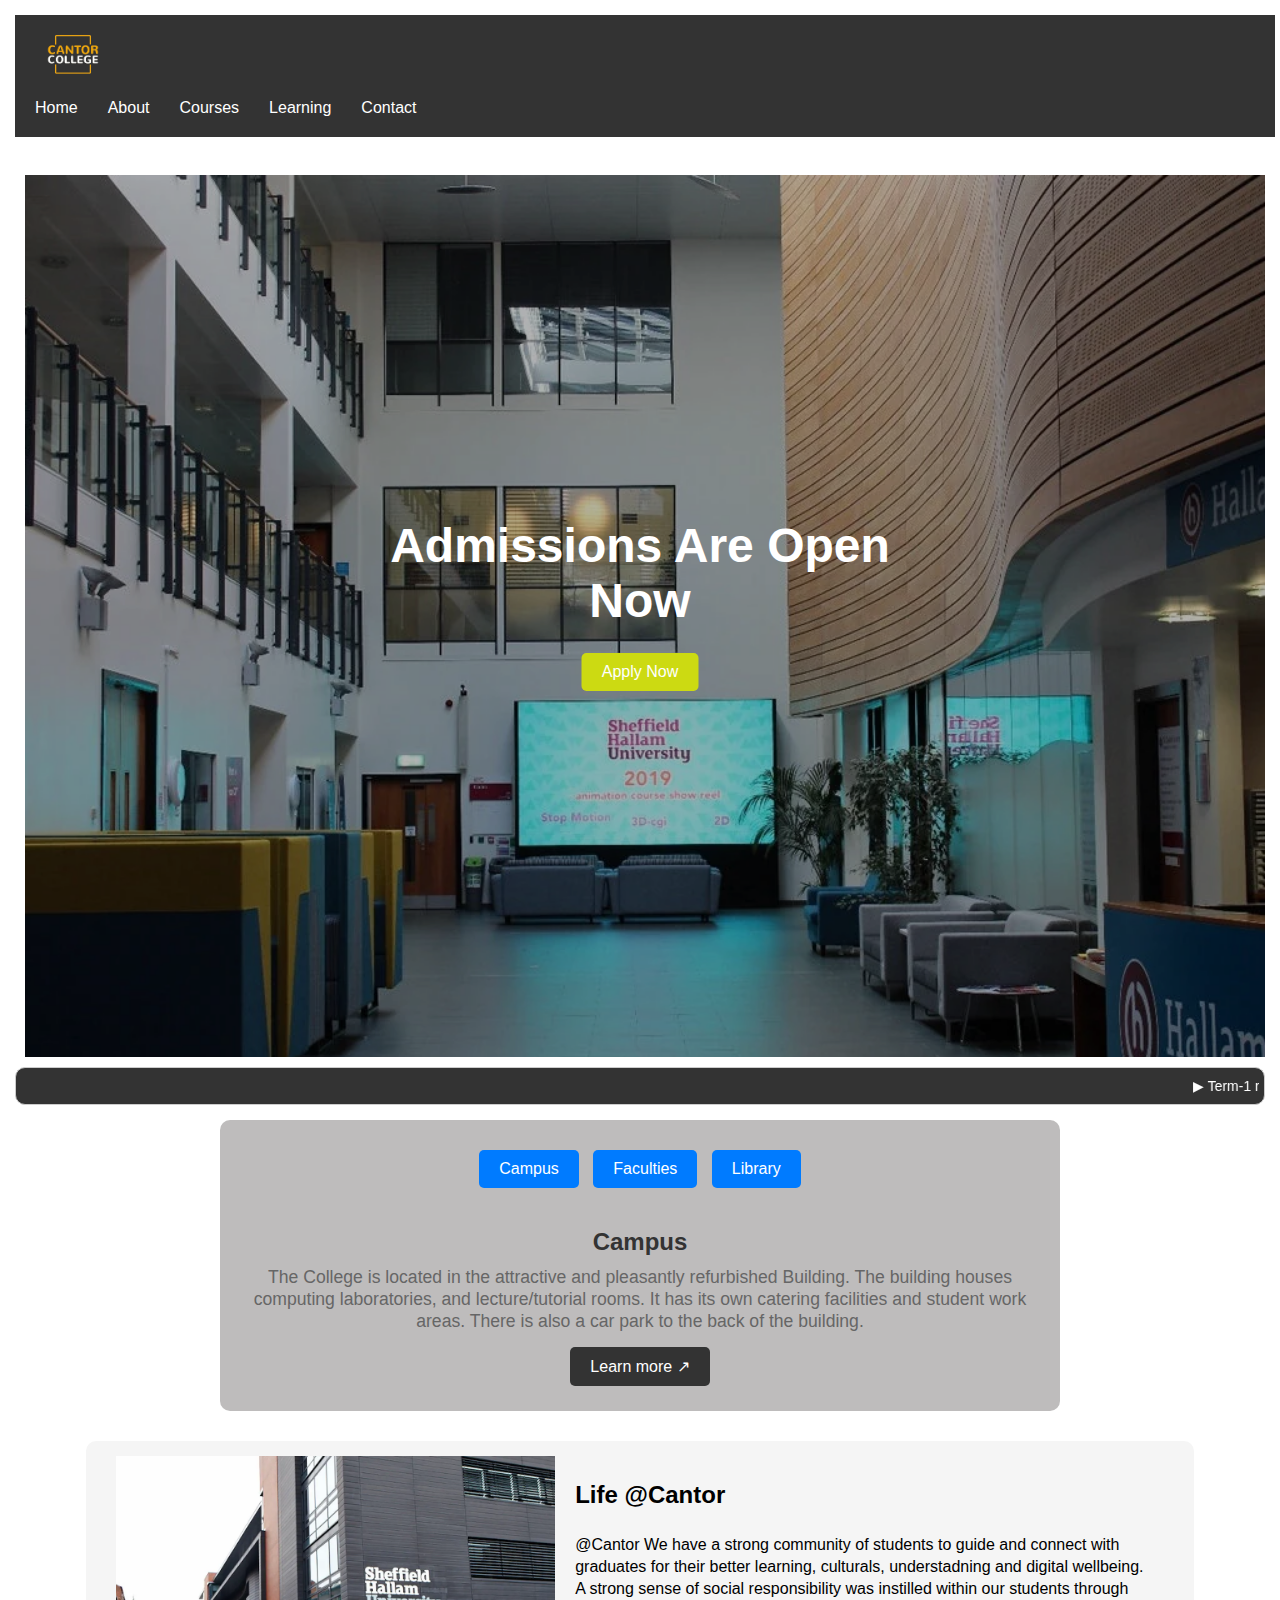
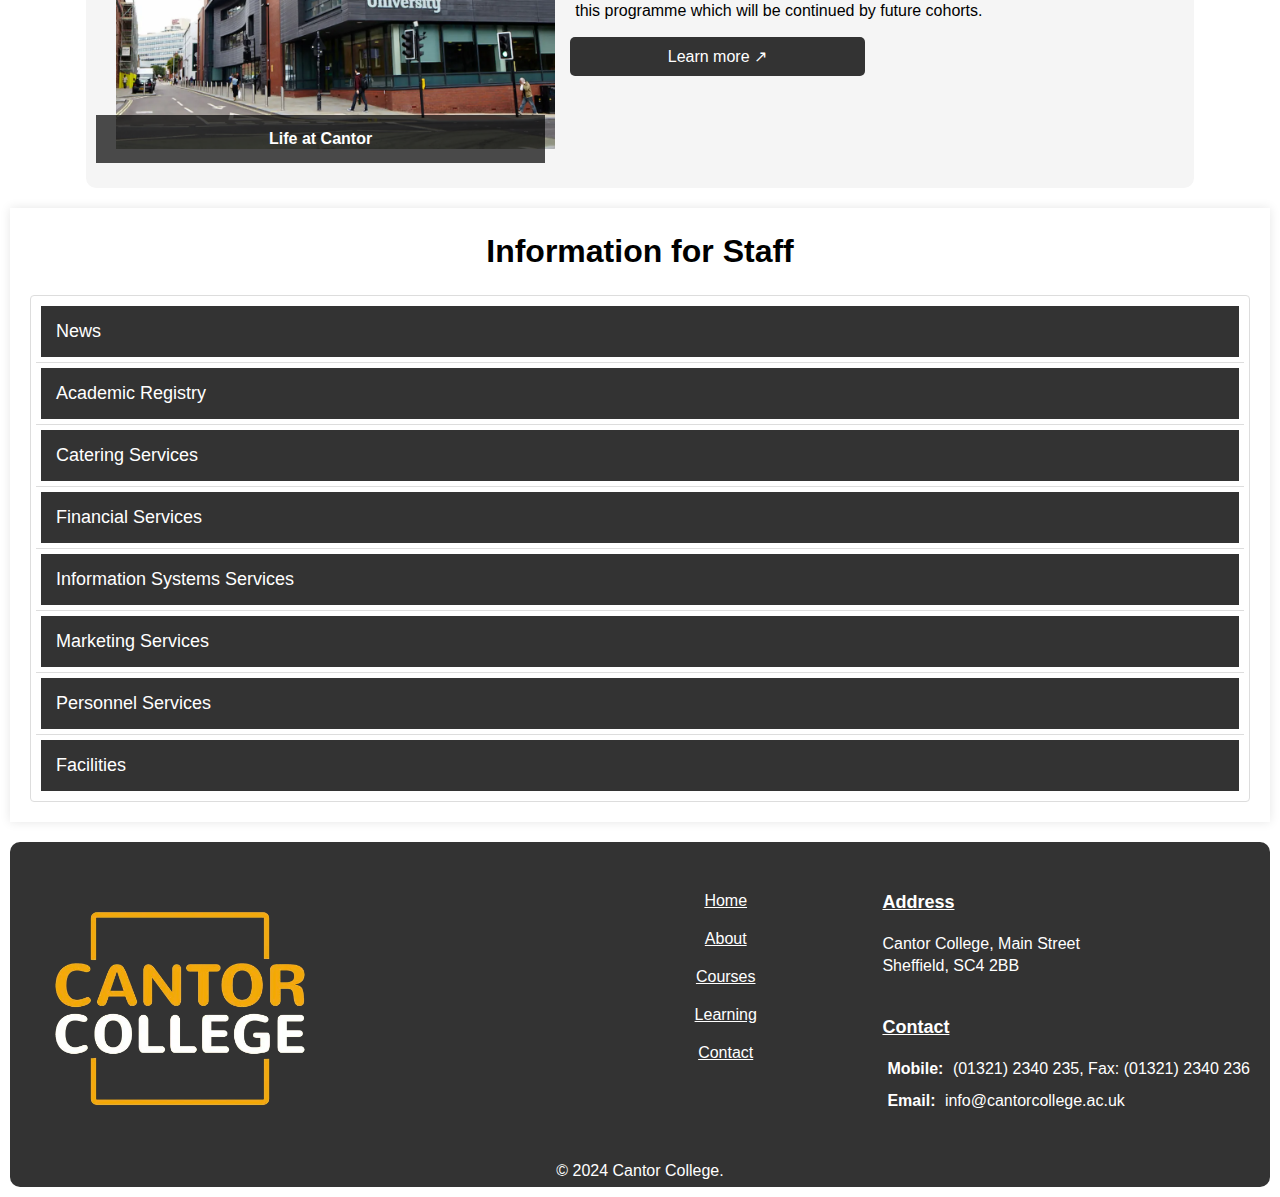
==== website_code/index.html @ 86c891d0 "version-1" ====
<!DOCTYPE html>
<html lang="en">
  <head>
    <meta charset="UTF-8" />
    <meta name="viewport" content="width=device-width, initial-scale=1.0" />
    <link rel="shortcut icon" href="./assets/logo.webp" type="image/webp" />
    <link rel="shortcut icon" href="./assets/logo.webp" type="image/png" />
    <!-- <link rel="shortcut icon" href="./assets/logo.png" type="image/x-icon"> -->
    <link rel="preconnect" href="https://fonts.googleapis.com" />
    <link rel="preconnect" href="https://fonts.gstatic.com" crossorigin />
    <link rel="stylesheet" href="./Styles/Index.css" />
    <title>Home | Cantor College</title>
  </head>
  <body>
    <!-- header  -->

    <header>
      <nav class="navbar">
        <div class="menu">
          <picture class="logo">
            <source
              srcset="./assets/Logo-transparent.webp"
              type="image/webp"
              class="lazyload"
            />
            <img
              src="./assets/Logo-transparent.webp"
              alt="Logo"
              type="image/webp"
            />
          </picture>
          <div class="nav-links">
            <a href="./index.html" class="nav-item">Home</a>
            <a href="./about.html" class="nav-item">About</a>
            <a href="./courses.html" class="nav-item">Courses</a>
            <a href="./learning.html" class="nav-item">Learning</a>
            <a href="./contact.html" class="nav-item">Contact</a>
          </div>
        </div>
        <picture>
          <source
            srcset="./assets/menu.webp"
            type="image/webp"
            class="lazyload"
          />
          <img
            src="./assets/menu.webp"
            alt="menu-icon"
            type="image/webp"
            class="hamburger"
            onclick="menuFunction()"
          />
        </picture>
      </nav>
      <div id="hamburger-menu" class="hide">
        <a href="./index.html" class="nav-item">Home</a>
        <a href="./about.html" class="nav-item">About</a>
        <a href="./learning.html" class="nav-item">Learning</a>
        <a href="./courses.html" class="nav-item">Courses</a>
        <a href="./contact.html" class="nav-item">Contact</a>
      </div>
    </header>

    <!-- section starts here  -->

    <section>
      <div class="section-slides">
        <picture>
          <source srcset="./assets/cantor-main-hall.webp" class="lazyload" />
          <!-- <source srcset="image.jpg" type="image/jpeg"> -->
          <img
            src="./assets/cantor-main-hall.webp"
            alt="cantor-main-hall"
            type="image/webp"
            class="slides"
          />
        </picture>
        <picture>
          <source srcset="./assets/computer-lab.webp" class="lazyload" />
          <!-- <source srcset="image.jpg" type="image/jpeg"> -->
          <img
            src="./assets/computer-lab.webp"
            alt="computer-lab"
            type="image/webp"
            class="slides"
          />
        </picture>
        <picture>
          <source srcset="./assets/cantor-main-hall.webp" class="lazyload" />
          <!-- <source srcset="image.jpg" type="image/jpeg"> -->
          <img
            src="./assets/cantor-main-hall.webp"
            alt="cantor-main-hall"
            type="image/webp"
            class="slides"
          />
        </picture>
        <div class="overlay">
          <h1>Admissions Are Open Now</h1>
          <button>Apply Now</button>
        </div>
      </div>
    </section>

    <!-- Latest News Section  -->

    <section>
      <div class="floating-news">
        <marquee
          behavior="scroll"
          direction="left"
          onmouseover="this.stop();"
          onmouseout="this.start();"
        >
          &#x25B6; Term-1 results are out. Contact your HOD for more updates. |
          &#x25B6; Term-2 Classes will commense form July 10th | &#x25B6;
          Students are requested to update their Assignments for certfications
        </marquee>
      </div>
    </section>

    <!-- facilities section  -->

    <section class="facilities-section">
      <div class="facilities-menu">
        <button class="campus-button" onclick="facilities('campus')">
          Campus
        </button>
        <button class="campus-button" onclick="facilities('facilities')">
          Faculties
        </button>
        <button class="campus-button" onclick="facilities('library')">
          Library
        </button>
      </div>

      <div id="campus" class="name" style="display: none">
        <h2>Campus</h2>
        <p>
          The College is located in the attractive and pleasantly refurbished
          Building. The building houses computing laboratories, and
          lecture/tutorial rooms. It has its own catering facilities and student
          work areas. There is also a car park to the back of the building.
        </p>
        <button id="redirect-button">Learn more &#x2197;</button>
      </div>
      <div id="facilities" class="name" style="display: none">
        <h2>Facilties</h2>
        <div class="custom-list">
          <div class="list-item">&#x27A4; Wi-Fi technology</div>
          <div class="list-item">
            &#x27A4; Pool teaching rooms, including classrooms to teach from 25
            - 80 students
          </div>
          <div class="list-item">&#x27A4; Specialist faculty facilities</div>
          <div class="list-item">
            &#x27A4; A double-height lecture theatre at first and second-floor
            level
          </div>
          <div class="list-item">
            &#x27A4; Dramatic three-storey glass open atrium
          </div>
          <div class="list-item">&#x27A4; Meeting rooms</div>
          <div class="list-item">&#x27A4; Office accommodation</div>
          <div class="list-item">&#x27A4; Specialist IT facilities</div>
          <div class="list-item">&#x27A4; Reception desk area</div>
          <div class="list-item">&#x27A4; Catering outlet</div>
          <div class="list-item">
            &#x27A4; Parking for disabled badge holders
          </div>
          <div class="list-item">&#x27A4; Cycle racks</div>
        </div>
        <button>Learn more &#x2197;</button>
      </div>
      <div id="library" class="name" style="display: none">
        <h2>Library</h2>
        <p>
          We had a strong community of students to guide and connect with
          graduates for their better learning, culturals, understadning and
          digital wellbeing. A strong sense of social responsibility was
          instilled within our students through this programme which will be
          continued by future cohorts.
        </p>
        <button>Learn more &#x2197;</button>
      </div>
    </section>

    <!-- Section Blog  -->

    <section class="blog-section">
      <div class="blog">
        <div class="blog-image">
          <picture>
            <source srcset="./assets/college-outside.webp" class="lazyload" />
            <img
              src="./assets/college-outside.webp"
              alt="college-outside"
              type="image/webp"
              class="blog-cover"
            />
          </picture>
          <div class="blog-cover-name">
            <h4>Life at Cantor</h4>
          </div>
        </div>
        <div class="blog-content">
          <h2>Life @Cantor</h2>
          <p>
            @Cantor We have a strong community of students to guide and connect
            with graduates for their better learning, culturals, understadning
            and digital wellbeing. A strong sense of social responsibility was
            instilled within our students through this programme which will be
            continued by future cohorts.
          </p>
          <button id="open-dialog">Learn more &#x2197;</button>
          <div id="dialog-box" class="dialog-box">
            <div class="dialog-content">
              <p>More updates are on the way!</p>
              <button id="close-dialog">Close</button>
            </div>
          </div>
        </div>
      </div>
    </section>

    <!-- For Staff  -->

    <div class="accordion-container">
      <h1>Information for Staff</h1>
      <div class="accordion">
        <div class="accordion-item">
          <div class="accordion-header" onclick="toggleAccordion(this)">
            News
          </div>
          <div class="accordion-content">
            <p>
              Cantor College recently hosted the Software Engineering student of
              the year awards. Short-listed candidates from around the country
              attended the one day event.
            </p>
          </div>
        </div>
        <div class="accordion-item">
          <div class="accordion-header" onclick="toggleAccordion(this)">
            Academic Registry
          </div>
          <div class="accordion-content">
            <p>
              For academic regulations, assessment, awards, student records and
              course validation.
            </p>
          </div>
        </div>
        <div class="accordion-item">
          <div class="accordion-header" onclick="toggleAccordion(this)">
            Catering Services
          </div>
          <div class="accordion-content">
            <p>
              Contact the Catering Services regarding on and off-site catering.
            </p>
          </div>
        </div>
        <div class="accordion-item">
          <div class="accordion-header" onclick="toggleAccordion(this)">
            Financial Services
          </div>
          <div class="accordion-content">
            <p>
              The financial team based on the 2nd Floor are responsible for all
              areas of student finance as well as College budgeting.
            </p>
          </div>
        </div>
        <div class="accordion-item">
          <div class="accordion-header" onclick="toggleAccordion(this)">
            Information Systems Services
          </div>
          <div class="accordion-content">
            <p>
              The ISS team delivers the College’s computing facilities including
              all hardware and software. They also run the staff helpdesk.
            </p>
          </div>
        </div>
        <div class="accordion-item">
          <div class="accordion-header" onclick="toggleAccordion(this)">
            Marketing Services
          </div>
          <div class="accordion-content">
            <p>
              The Marketing Team will help promote events and new courses. They
              will help with press release preparation.
            </p>
          </div>
        </div>
        <div class="accordion-item">
          <div class="accordion-header" onclick="toggleAccordion(this)">
            Personnel Services
          </div>
          <div class="accordion-content">
            <p>
              All staff pay and conditions enquiries should be directed to the
              Personnel Services team on the 3rd floor.
            </p>
          </div>
        </div>
        <div class="accordion-item">
          <div class="accordion-header" onclick="toggleAccordion(this)">
            Facilities
          </div>
          <div class="accordion-content">
            <p>
              The facilities are responsible for the general care and
              maintenance of the College. All enquiries via the main helpdesk.
            </p>
          </div>
        </div>
      </div>
    </div>

    <!-- footer section  -->

    <footer>
      <div class="layout">
        <div class="foot-left">
          <picture>
            <source srcset="./assets/Logo-transparent.webp" class="lazyload" />
            <img
              src="./assets/Logo-transparent.webp"
              alt="logo"
              type="image/webp"
            />
          </picture>
        </div>
        <div class="foot-middle">
          <nav>
            <a href="./index.html">Home</a>
            <a href="./about.html">About</a>
            <a href="#">Courses</a>
            <a href="./learning.html">Learning</a>
            <a href="#">Contact</a>
          </nav>
        </div>
        <div class="foot-right">
          <div class="address">
            <h3>Address</h3>
            <p>Cantor College, Main Street<br />Sheffield, SC4 2BB</p>
          </div>
          <div class="contact-info">
            <h3>Contact</h3>
            <p>
              <strong>Mobile:</strong> (01321) 2340 235, Fax: (01321) 2340 236
            </p>
            <p><strong>Email:</strong> info@cantorcollege.ac.uk</p>
          </div>
        </div>
      </div>
      <p class="credits">© 2024 Cantor College.</p>
    </footer>

    <script src="./js/lazysizes.min.js" async=""></script>
    <script src="./js/SlideShow.js"></script>
    <script src="./js/menuFunction.js"></script>
    <script src="./js/facilities.js"></script>
    <script src="./js/accordian.js"></script>
    <script src="./js/blog.js"></script>
    <script>
      document
        .getElementById("redirect-button")
        .addEventListener("click", function () {
          window.location.href = "students.html";
        });
    </script>
  </body>
</html>
---- website_code/Styles/Index.css ----
* {
  margin: 0;
  padding: 0;
  font-family: "Poppins", sans-serif;
  padding: 5px;
}

p {
  line-height: 22px;
}

.navbar {
  display: flex;
  justify-content: space-between;
  align-items: center;
  /* padding: 10px 20px; */
  background-color: #333;
  width: 100%;
}

.logo img {
  height: 50px;
}

.nav-links {
  display: flex;
  gap: 20px;
}

.nav-item {
  color: #fff;
  text-decoration: none;
  /* padding: 10px 15px; */
}

.nav-item:hover {
  background-color: #575757;
  border-radius: 5px;
}

.hamburger {
  display: none;
  height: 30px;
  cursor: pointer;
}

.hamburger img {
  height: 30px;
}

#hamburger-menu {
  display: none;
  flex-direction: column;
  background-color: #333;
  position: absolute;
  top: 62px;
  right: 5px;
  width: 200px;
  border-radius: 5px;
}

#hamburger-menu a {
  color: #fff;
  text-decoration: none;
  padding: 10px;
  border-bottom: 1px solid #444;
  z-index: 1;
}

#hamburger-menu a:last-child {
  border-bottom: none;
}

#hamburger-menu a:hover {
  background-color: #575757;
}

.hide {
  display: none;
}

/* Responsive */
@media (max-width: 768px) {
  .nav-links {
    display: none;
  }

  .hamburger {
    display: block;
  }

  #hamburger-menu.hide {
    display: none;
  }

  #hamburger-menu:not(.hide) {
    display: flex;
    margin-top: 40px;
    z-index: 1;
  }
}

.section-slides {
  position: relative;
  max-width: 100%;
  height: 100vh;
  overflow: hidden;
}

.section-slides img {
  filter: brightness(0.7);
}

.slides {
  width: 100%;
  height: 100vh;
  object-fit: cover;
  display: none;
}

.slides:first-child {
  display: block;
}

.overlay {
  position: absolute;
  top: 50%;
  left: 50%;
  transform: translate(-50%, -50%);
  text-align: center;
  color: #fff;
}

.overlay h1 {
  font-size: 3em;
  margin-bottom: 20px;
  /* background-color: #575757; */
}

.overlay button {
  padding: 10px 20px;
  font-size: 1em;
  background-color: #ccda12;
  color: white;
  border: none;
  cursor: pointer;
  border-radius: 5px;
}

.overlay button:hover {
  background-color: #0056b3;
}

.floating-news {
  /* width: 95%;  */
  background-color: #333;
  /* padding: 10px;  */
  overflow: hidden;
  border: 1px solid #ccc;
  cursor: pointer;
  display: flex;
  justify-content: center;
  border-radius: 10px;
}

.floating-news marquee {
  font-size: 14px;
  color: #ffffff;
  white-space: nowrap;
}

/* section.facilities-section {
    background-color: rgb(190, 188, 188);
    border-radius: 10px;
    margin: 10px 0;
    width: 90%;
} */

.facilities-section {
  background-color: rgb(190, 188, 188);
  border-radius: 10px;
  margin: 10px auto;
  width: 90%;
  max-width: 800px;
  padding: 20px;
  text-align: center;
}

.campus-button {
  background-color: #007bff;
  color: white;
  border: none;
  padding: 10px 20px;
  margin: 5px;
  font-size: 16px;
  border-radius: 5px;
  cursor: pointer;
}

.campus-button:hover {
  background-color: #0056b3;
}

.name {
  margin-top: 20px;
  display: none;
}

.name h2 {
  color: #333;
}

.name p {
  color: #666;
  font-size: 1.1em;
}

.name button {
  background-color: #333;
  color: white;
  border: none;
  padding: 10px 20px;
  margin-top: 10px;
  font-size: 16px;
  border-radius: 5px;
  cursor: pointer;
}

.name button:hover {
  background-color: #ccda12;
}

.custom-list {
  margin-top: 10px;
  text-align: left;
}

.list-item {
  margin-bottom: 5px;
}

.list-item::before {
  margin-right: 5px;
  font-size: 16px;
}

footer {
  background-color: #333;
  padding: 30px 0 0;
  margin: 20px 0 0;
  border-radius: 10px;
  color: white;
  width: 100%;
}

footer .layout {
  display: flex;
  justify-content: space-between;
  align-items: flex-start;
  margin: 0 auto;
}

@media screen and (max-width: 1140px) {
  footer .layout {
    display: block;
  }

  .layout .foot-left img {
    width: 100px;
  }

   footer .foot-middle a {
    text-align: left;
  }
}

.foot-left {
  flex: 0 0 auto;
  /* margin-right: 20px; */
}

.foot-left img {
  width: 50%;
}

.foot-middle {
  flex: 1 1 auto;
}

.foot-middle nav {
  display: flex;
  /* flex-wrap: wrap; */
  flex-direction: column;
  gap: 10px;
}

.foot-middle a {
  color: #ffffff;
  text-decoration: none;
  padding: 5px 5px;
  border-radius: 5px;
  transition: background-color 0.3s ease;
  text-align: center;
  text-decoration: underline;
}

.foot-middle a:hover {
  color: white;
  text-decoration: none;
}

.foot-right {
  flex: 0 0 auto;
}

.address,
.contact-info {
  margin-bottom: 20px;
}

.address h3,
.contact-info h3 {
  font-size: 18px;
  margin-bottom: 10px;
  text-decoration: underline;
}

.list-foot {
  margin: 5px 0;
  line-height: 1.5;
}

p.credits {
  text-align: center;
}

/* CSS for blog section */

.blog-section {
  display: flex;
  justify-content: center;
  padding: 20px;
}

.blog {
  display: flex;
  width: 90%;
  max-width: 1200px;
  background-color: #f5f5f5;
  border-radius: 10px;
  overflow: hidden;
  flex-direction: row; /* Default flex direction */
}

.blog-image {
  position: relative;
  flex: 0 0 40%;
  max-width: 40%;
  margin-bottom: 20px;
}

.blog-image img {
  width: 100%;
  height: auto;
}

.blog-cover-name {
  position: absolute;
  bottom: 0;
  width: 100%;
  background-color: rgba(0, 0, 0, 0.7);
  color: white;
  text-align: center;
  padding: 10px 0;
}

.blog-content {
  flex: 1 1 60%;
  padding: 30px;
  display: flex;
  flex-direction: column;
  justify-content: flex-start;
}

.blog-content h2 {
  margin-top: 0;
}

.blog-content p {
  margin: 15px 0 0;
}

.blog-content button {
  background-color: #333;
  color: white;
  border: none;
  padding: 10px 20px;
  margin-top: 10px;
  font-size: 16px;
  border-radius: 5px;
  cursor: pointer;
  width: 50%;
  gap: 25px;
}

#open-dialog {
  padding: 10px 20px;
  font-size: 16px;
  cursor: pointer;
}

.dialog-box {
  display: none;
  position: fixed;
  top: 0;
  left: 0;
  width: 100%;
  height: 100%;
  background-color: rgba(0, 0, 0, 0.5);
  justify-content: center;
  align-items: center;
}

.dialog-content {
  background-color: white;
  padding: 20px;
  border-radius: 5px;
  text-align: center;
  box-shadow: 0 0 10px rgba(0, 0, 0, 0.1);
}

.dialog-content p {
  margin: 0 0 20px 0;
}

#close-dialog {
  padding: 10px 20px;
  font-size: 16px;
  cursor: pointer;
}

@media (max-width: 800px) {
  .blog {
    flex-direction: column;
  }

  .blog-image,
  .blog-content {
    flex: 1 1 100%;
    max-width: 100%;
  }

  .blog-image img {
    max-height: 300px;
  }

  .blog-content {
    padding: 10px;
  }
}

.accordion-container {
  /* max-width: 800px; */
  margin: 0 auto;
  padding: 20px;
  background-color: #fff;
  box-shadow: 0 0 10px rgba(0, 0, 0, 0.1);
}

h1 {
  text-align: center;
  margin-bottom: 20px;
}

.accordion {
  border: 1px solid #ddd;
  border-radius: 4px;
}

.accordion-item {
  border-bottom: 1px solid #ddd;
}

.accordion-item:last-child {
  border-bottom: none;
}

.accordion-header {
  padding: 15px;
  background-color: #333;
  color: white;
  cursor: pointer;
  user-select: none;
  font-size: 18px;
}

.accordion-content {
  display: none;
  padding: 15px;
  background-color: #f9f9f9;
  border-top: 1px solid #ddd;
}

.accordion-content p {
  margin: 0;
}
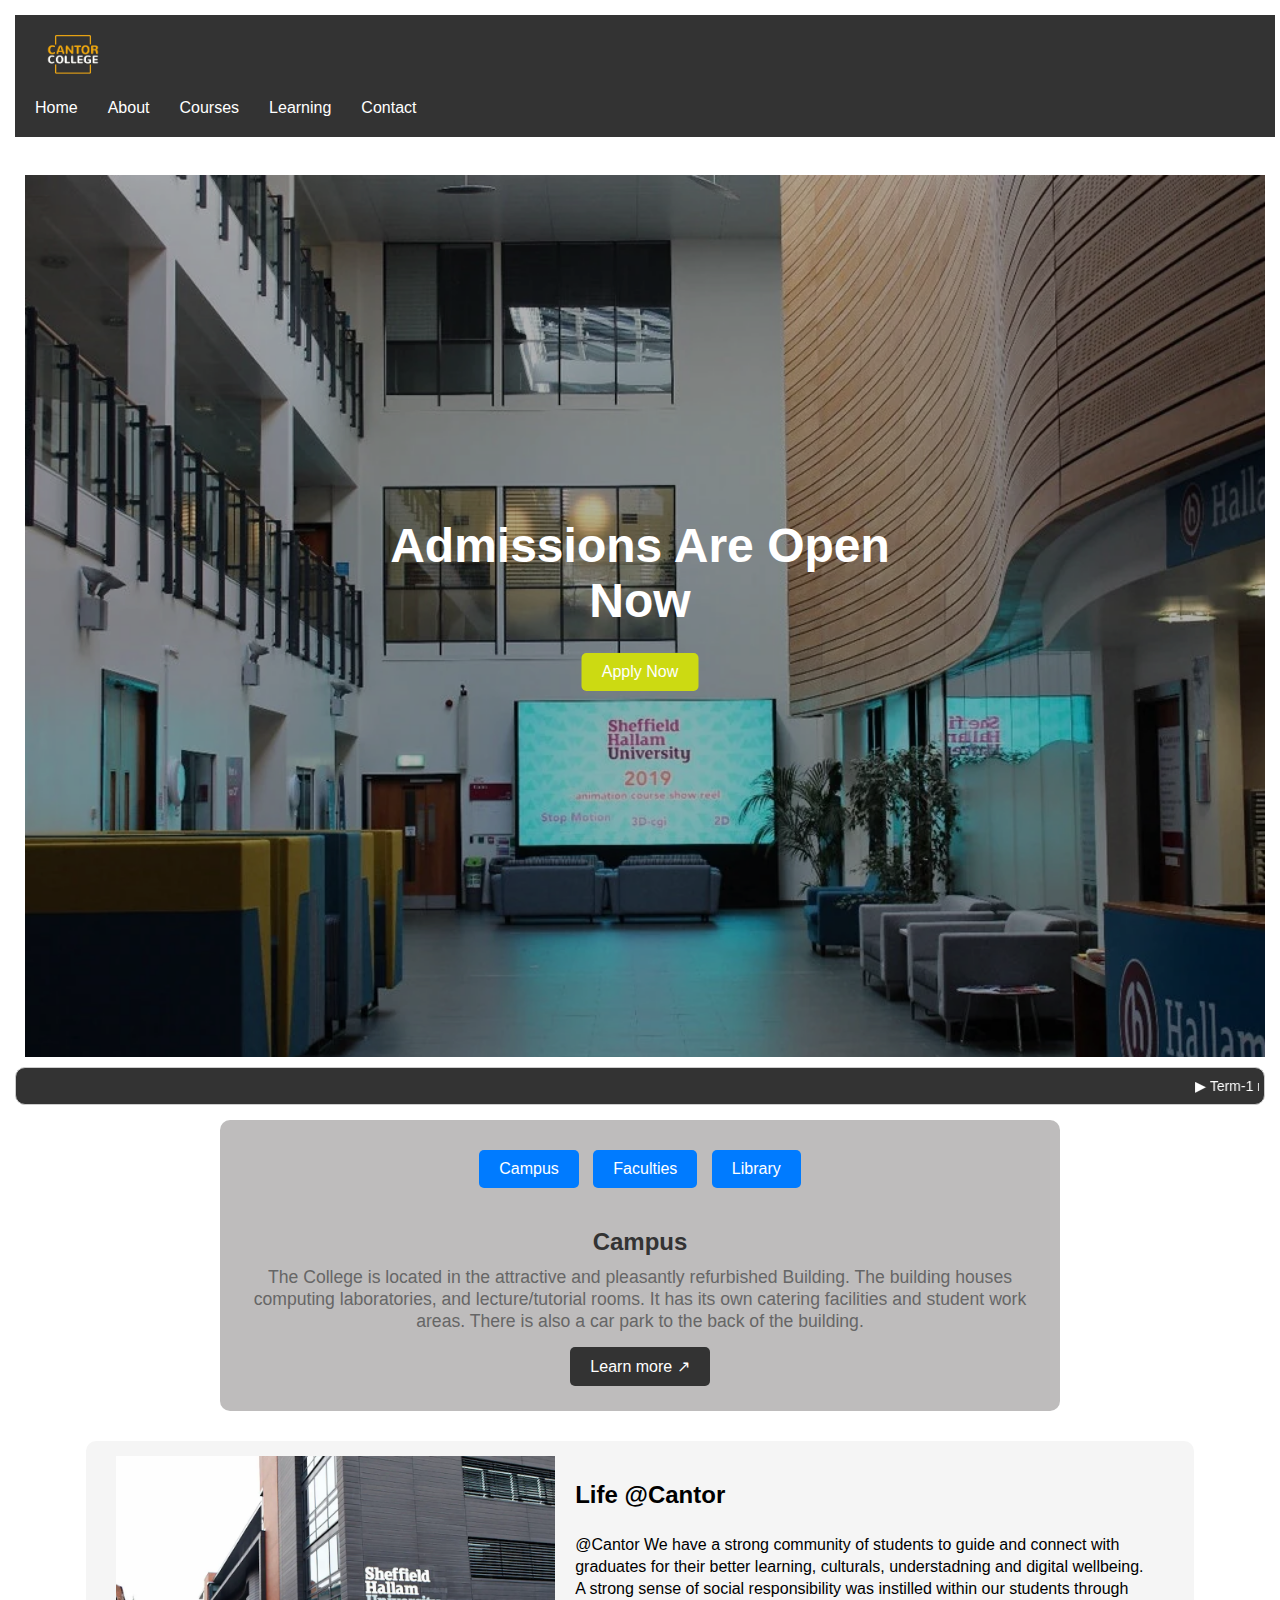
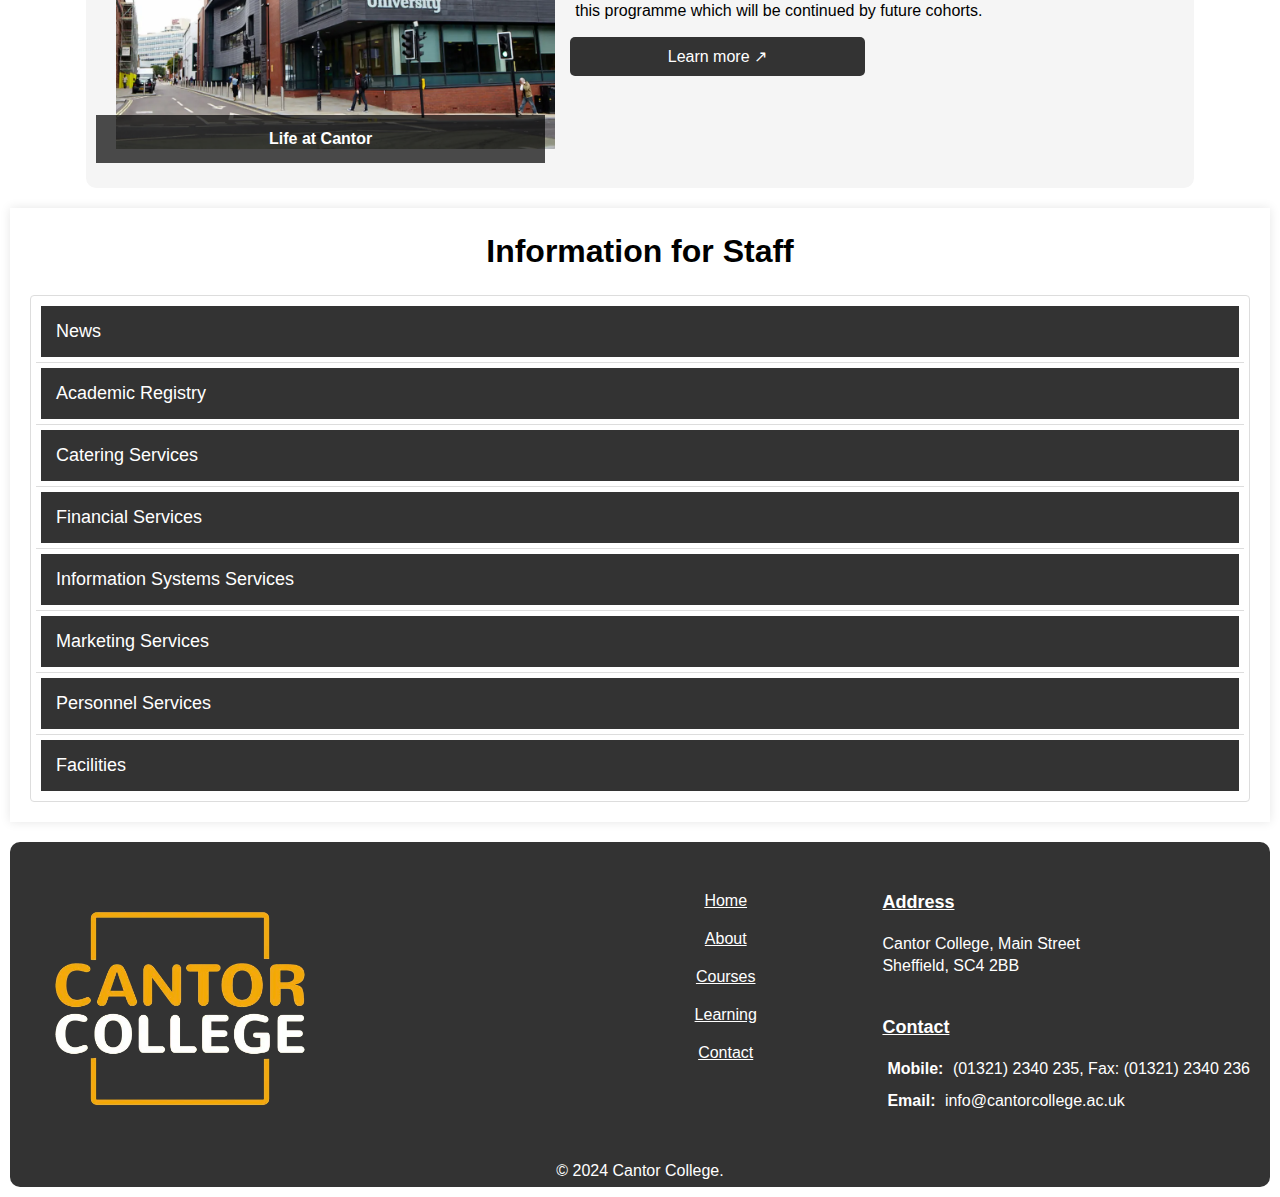
==== commit c32f87cd: "version-2" ====
--- a/website_code/index.html
+++ b/website_code/index.html
@@ -337,9 +337,9 @@
           <nav>
             <a href="./index.html">Home</a>
             <a href="./about.html">About</a>
-            <a href="#">Courses</a>
+            <a href="./courses.html">Courses</a>
             <a href="./learning.html">Learning</a>
-            <a href="#">Contact</a>
+            <a href="./contact.html">Contact</a>
           </nav>
         </div>
         <div class="foot-right">
